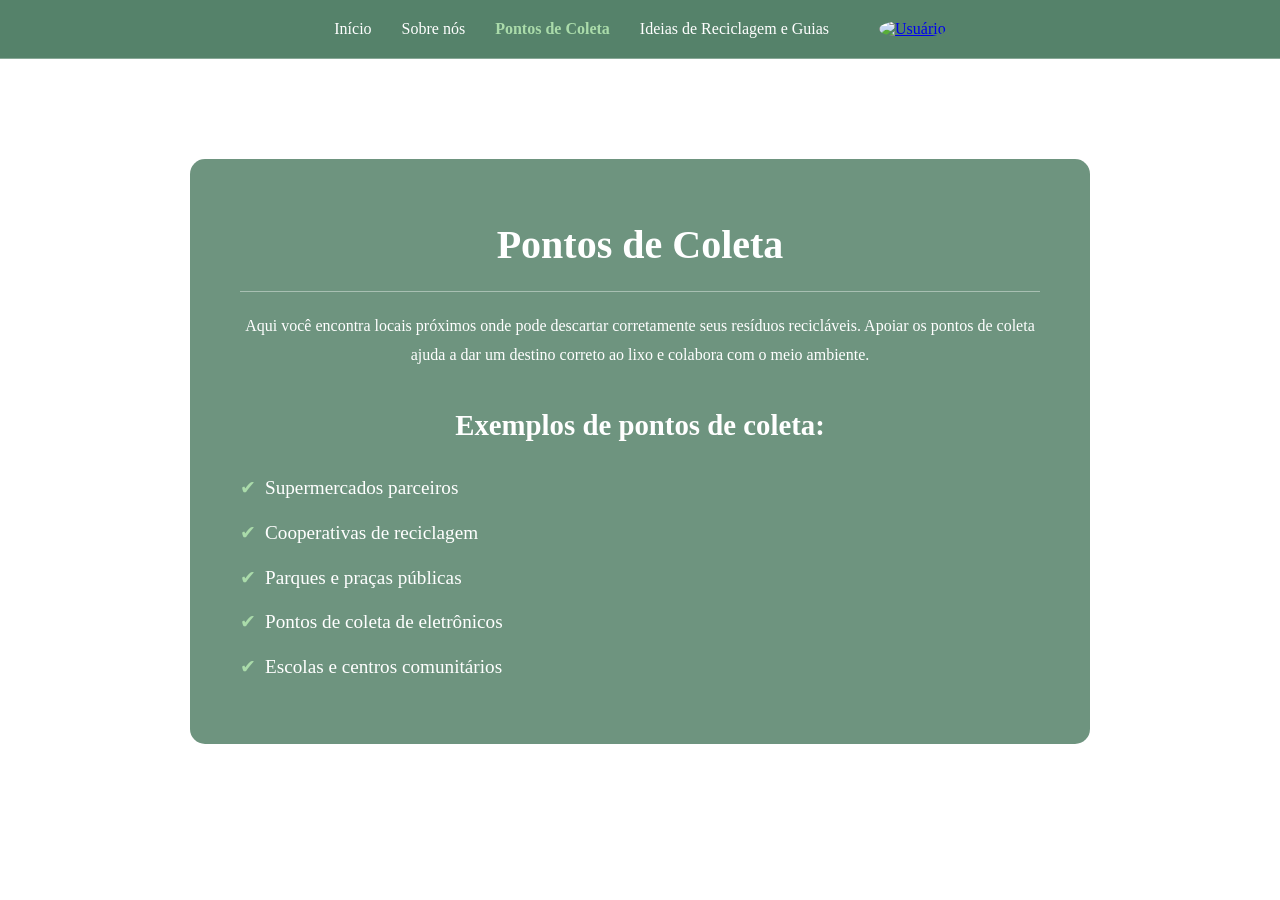
==== coleta.html @ eee6d3b7 "adição das telas: sobre nós, pontos de coleta e ideias de reciclagem e guias, mudaça suave na navbar" ====
<!DOCTYPE html>
<html lang="pt-BR">
<head>
  <meta charset="UTF-8" />
  <meta name="viewport" content="width=device-width, initial-scale=1.0" />
  <title>Vira-Lata - Pontos de Coleta</title>
  <link rel="stylesheet" href="estilo.css" />
  <link rel="icon" href="dog-icon.png" type="image/png" />
</head>
<body>
  <!-- Cabeçalho -->
  <header class="top-header">
    <nav>
      <ul class="nav-links">
  <li><a href="index.html">Início</a></li>
  <li><a href="nos.html">Sobre nós</a></li>
  <li><span class="current">Pontos de Coleta</span></li>
  <li><a href="ideias.html">Ideias de Reciclagem e Guias</a></li>
</ul>

      <div class="user-icon">
        <a href="login.html">
          <img src="https://thumbs.dreamstime.com/b/vetor-de-%C3%ADcone-perfil-do-avatar-padr%C3%A3o-foto-usu%C3%A1rio-m%C3%ADdia-social-183042379.jpg" alt="Usuário" />
        </a>
      </div>
    </nav>
  </header>

  <!-- Conteúdo -->
  <main class="about-section">
    <h1>Pontos de Coleta</h1>
    <p>
      Aqui você encontra locais próximos onde pode descartar corretamente seus resíduos recicláveis.
      Apoiar os pontos de coleta ajuda a dar um destino correto ao lixo e colabora com o meio ambiente.
    </p>

    <h2>Exemplos de pontos de coleta:</h2>
    <ul>
      <li>Supermercados parceiros</li>
      <li>Cooperativas de reciclagem</li>
      <li>Parques e praças públicas</li>
      <li>Pontos de coleta de eletrônicos</li>
      <li>Escolas e centros comunitários</li>
    </ul>
  </main>
</body>
</html>
---- estilo.css ----
* {
  margin: 0;
  padding: 0;
  box-sizing: border-box;
}

body {
  font-family: "Georgia", serif;
  color: #ffffff;
  min-height: 100vh;
  position: relative;
  overflow-x: hidden; /* esconde só a barra horizontal */
  overflow-y: auto;   /* ativa scroll vertical */
}


/* Desfoque no background */
body::before {
  content: "";
  position: fixed;
  top: 0;
  left: 0;
  width: 100%;
  height: 100%;
  background: url("https://raw.githubusercontent.com/gabcotrim7/projeto-vira-lata/main/assets/folhas-escuras-pixabay.webp") no-repeat center center fixed;
  background-size: cover;
  filter: blur(8px);
  z-index: -1;
}


/* Cabeçalho */
.top-header {
  background-color: rgba(14, 78, 43, 0.7);
  padding: 20px 40px;
  border-bottom: 1px solid rgba(255, 255, 255, 0.3);
}

nav {
  display: flex;
  justify-content: center;
  align-items: center;
  gap: 50px;
  flex-wrap: wrap;
}

.nav-links {
  list-style: none;
  display: flex;
  gap: 30px;
}

.nav-links a {
  color: #fff;
  text-decoration: none;
  font-size: 1rem;
  transition: color 0.3s ease;
}

.nav-links a:hover {
  color: #aadbaa;
}

/* Ícone do usuário */
.user-icon img {
  width: 30px;
  height: 30px;
  border-radius: 50%;
}

/* Conteúdo principal */
.welcome-section {
  max-width: 800px;
  margin: 100px auto;
  padding: 40px;
  border-radius: 10px;
  text-align: center;
  color: #fff;
}

.welcome-section h1 {
  font-size: 3rem;
  margin-bottom: 30px;
  font-weight: 600;
}

.welcome-section p {
  font-size: 1.4rem;
  line-height: 2;
}
.user-icon a img {
  width: 30px;
  height: 30px;
  border-radius: 50%;
  transition: filter 0.3s ease;
}

/* Aplica o desfoque ao passar o mouse */
.user-icon a:hover img {
  filter: blur(1px);
}

.about-section {
  max-width: 900px;
  margin: 100px auto;
  padding: 50px;
  background-color: rgba(14, 78, 43, 0.6); /* fundo translúcido */
  border-radius: 15px;
  text-align: center;
  color: #fff;
  line-height: 1.8;
}

.about-section h1 {
  font-size: 2.5rem;
  margin-bottom: 20px;
  border-bottom: 1px solid rgba(255, 255, 255, 0.4);
  padding-bottom: 10px;
}

.about-section h2 {
  font-size: 1.8rem;
  margin: 30px 0 15px;
}

.about-section ul {
  list-style: none;
  padding: 0;
  margin-top: 20px;
  text-align: left;
}

.about-section ul li {
  margin: 10px 0;
  font-size: 1.2rem;
  position: relative;
  padding-left: 25px;
}

/* marcador estilizado */
.about-section ul li::before {
  content: "✔";
  position: absolute;
  left: 0;
  color: #aadbaa;
}
.nav-links .current {
  color: #aadbaa;
  font-weight: bold;
  cursor: default;
}
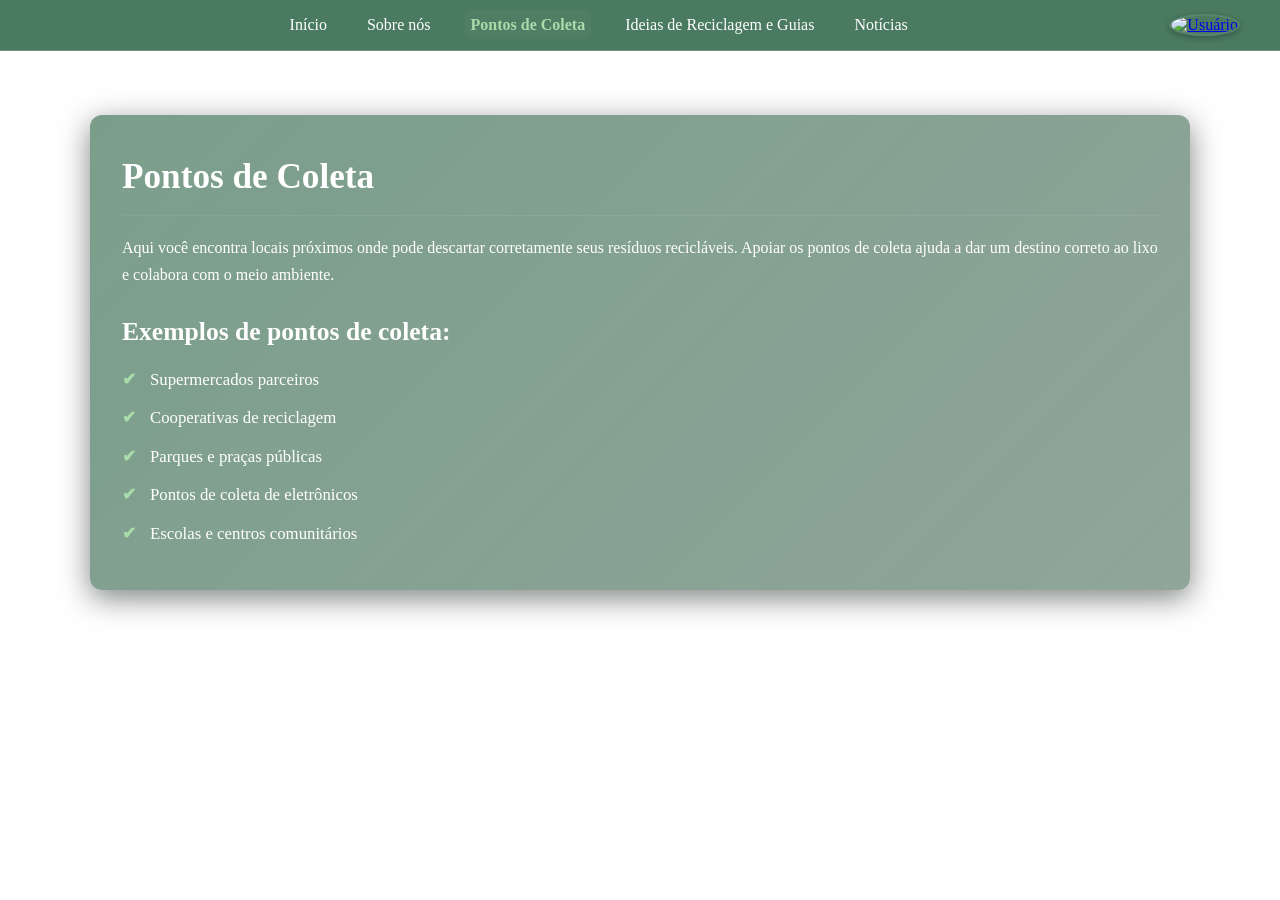
==== commit 5a21a8b8: "fix: navbar atualizada nas páginas" ====
--- a/coleta.html
+++ b/coleta.html
@@ -8,21 +8,27 @@
   <link rel="icon" href="dog-icon.png" type="image/png" />
 </head>
 <body>
+
   <!-- Cabeçalho -->
   <header class="top-header">
     <nav>
-      <ul class="nav-links">
-  <li><a href="index.html">Início</a></li>
-  <li><a href="nos.html">Sobre nós</a></li>
-  <li><span class="current">Pontos de Coleta</span></li>
-  <li><a href="ideias.html">Ideias de Reciclagem e Guias</a></li>
-</ul>
+
+      <div class="nav-center">
+        <ul class="nav-links">
+          <li><a href="index.html">Início</a></li>
+          <li><a href="nos.html">Sobre nós</a></li>
+          <li><span class="current">Pontos de Coleta</span></li>
+          <li><a href="ideias.html">Ideias de Reciclagem e Guias</a></li>
+          <li><a href="noticia.html">Notícias</a></li>
+        </ul>
+      </div>
 
       <div class="user-icon">
         <a href="login.html">
           <img src="https://thumbs.dreamstime.com/b/vetor-de-%C3%ADcone-perfil-do-avatar-padr%C3%A3o-foto-usu%C3%A1rio-m%C3%ADdia-social-183042379.jpg" alt="Usuário" />
         </a>
       </div>
+
     </nav>
   </header>
 
@@ -43,5 +49,6 @@
       <li>Escolas e centros comunitários</li>
     </ul>
   </main>
+
 </body>
 </html>
--- a/estilo.css
+++ b/estilo.css
@@ -1,151 +1,322 @@
+/* =========================
+   RESET BASICO
+   ========================= */
 * {
   margin: 0;
   padding: 0;
   box-sizing: border-box;
 }
 
+/* =========================
+   BODY & BACKGROUND (fix de z-index)
+   ========================= */
 body {
   font-family: "Georgia", serif;
   color: #ffffff;
   min-height: 100vh;
   position: relative;
-  overflow-x: hidden; /* esconde só a barra horizontal */
-  overflow-y: auto;   /* ativa scroll vertical */
-}
-
+  z-index: 0;                /* importante para garantir que ::before fique por trás */
+  overflow-x: hidden;        /* esconde só a barra horizontal */
+  overflow-y: auto;          /* ativa scroll vertical */
+  -webkit-font-smoothing: antialiased;
+  -moz-osx-font-smoothing: grayscale;
+}
 
 /* Desfoque no background */
 body::before {
   content: "";
   position: fixed;
+  inset: 0; /* top:0; right:0; bottom:0; left:0; */
+  background: url("https://ciclovivo.com.br/wp-content/uploads/2021/03/folhas-escuras-pixabay.jpg") no-repeat center center fixed;
+  background-size: cover;
+  filter: blur(8px);
+  z-index: -1; /* fica atrás de tudo */
+  pointer-events: none;
+}
+
+/* =========================
+   CABEÇALHO / NAV
+   ========================= */
+.top-header {
+  background-color: rgba(14, 78, 43, 0.75);
+  padding: 14px 24px;
+  border-bottom: 1px solid rgba(255, 255, 255, 0.2);
+}
+
+/* nav: layout flex flexível */
+nav {
+  display: flex;
+  align-items: center;
+  gap: 12px;
+  max-width: 1200px;
+  margin: 0 auto;
+}
+
+/* se você usou .nav-center (recomendado) ele centraliza corretamente */
+.nav-center {
+  flex: 1;
+  display: flex;
+  justify-content: center;
+  align-items: center;
+}
+
+/* fallback: se NÃO houver .nav-center, a .nav-links também fica centralizada */
+nav .nav-links {
+  list-style: none;
+  display: flex;
+  gap: 28px;
+  align-items: center;
+  margin: 0 auto; /* tenta manter centralizados caso não haja .nav-center */
+}
+
+/* links da nav */
+.nav-links a,
+.nav-links span {
+  color: #fff;
+  text-decoration: none;
+  font-size: 1rem;
+  transition: color 0.22s ease, transform 0.15s ease;
+  padding: 6px 6px;
+  border-radius: 6px;
+}
+
+/* hover */
+.nav-links a:hover {
+  color: #aadbaa;
+  transform: translateY(-2px);
+}
+
+/* estilo do item atual (span) */
+.nav-links .current {
+  color: #aadbaa;
+  font-weight: 700;
+  cursor: default;
+  background: rgba(255,255,255,0.03);
+}
+
+/* Ícone do usuário: sempre no lado direito sem quebrar o centramento */
+.user-icon {
+  margin-left: auto; /* empurra pro lado direito quando existir espaço */
+  display: flex;
+  align-items: center;
+  gap: 10px;
+}
+
+.user-icon img {
+  width: 36px;
+  height: 36px;
+  border-radius: 50%;
+  object-fit: cover;
+  border: 2px solid rgba(255,255,255,0.08);
+  box-shadow: 0 2px 6px rgba(0,0,0,0.3);
+  transition: filter 0.25s ease, transform 0.15s ease;
+}
+
+.user-icon a:hover img {
+  filter: blur(0.8px);
+  transform: translateY(-2px);
+}
+
+/* =========================
+   CONTEÚDO PRINCIPAL / CARDS
+   ========================= */
+.welcome-section,
+.about-section {
+  max-width: 1100px;
+  margin: 64px auto;
+  padding: 32px;
+  border-radius: 12px;
+  color: #fff;
+  line-height: 1.7;
+  background: linear-gradient(135deg, rgba(14,78,43,0.55), rgba(8,56,31,0.45));
+  box-shadow: 0 8px 30px rgba(2,10,6,0.5);
+}
+
+/* títulos */
+.welcome-section h1 {
+  font-size: 2.6rem;
+  margin-bottom: 18px;
+  font-weight: 600;
+}
+
+.about-section h1,
+.about-section h2 {
+  color: #fff;
+}
+
+.about-section h1 {
+  font-size: 2.2rem;
+  margin-bottom: 18px;
+  padding-bottom: 8px;
+  border-bottom: 1px solid rgba(255,255,255,0.06);
+}
+
+.about-section h2 {
+  font-size: 1.6rem;
+  margin-top: 22px;
+}
+
+/* listas */
+.about-section ul {
+  list-style: none;
+  margin-top: 12px;
+  padding-left: 0;
+}
+
+.about-section ul li {
+  margin: 10px 0;
+  font-size: 1.05rem;
+  padding-left: 28px;
+  position: relative;
+}
+
+.about-section ul li::before {
+  content: "✔";
+  position: absolute;
+  left: 0;
+  top: 0;
+  color: #aadbaa;
+  font-weight: 700;
+}
+
+/* =========================
+   GALERIA DE IMAGENS (GRID responsivo)
+   ========================= */
+.recycle-images {
+  display: grid;
+  grid-template-columns: repeat(auto-fit, minmax(220px, 1fr));
+  gap: 16px;
+  margin: 18px 0 26px;
+  align-items: stretch;
+}
+
+.recycle-images img {
+  width: 100%;
+  height: 180px;
+  object-fit: cover;
+  display: block;
+  border-radius: 10px;
+  border: 1px solid rgba(255,255,255,0.06);
+  box-shadow: 0 6px 18px rgba(0,0,0,0.35);
+}
+
+/* títulos pequenos das seções de imagens */
+.about-section h3 {
+  margin-top: 20px;
+  margin-bottom: 10px;
+  font-size: 1.15rem;
+  color: #eaf8ea;
+}
+
+/* =========================
+   VÍDEOS (responsivos)
+   ========================= */
+.recycle-videos {
+  display: grid;
+  grid-template-columns: repeat(auto-fit, minmax(300px, 1fr));
+  gap: 20px;
+  margin: 18px 0 30px;
+}
+
+/* cada vídeo fica dentro de um wrapper com proporção 16:9 */
+.video-wrapper {
+  position: relative;
+  padding-bottom: 56.25%; /* 16:9 */
+  height: 0;
+  overflow: hidden;
+  border-radius: 10px;
+  box-shadow: 0 6px 18px rgba(0,0,0,0.35);
+  background: rgba(0,0,0,0.15);
+  border: 1px solid rgba(255,255,255,0.04);
+}
+
+.video-wrapper iframe,
+.video-wrapper video {
+  position: absolute;
   top: 0;
   left: 0;
   width: 100%;
   height: 100%;
-  background: url("https://raw.githubusercontent.com/gabcotrim7/projeto-vira-lata/main/assets/folhas-escuras-pixabay.webp") no-repeat center center fixed;
-  background-size: cover;
-  filter: blur(8px);
-  z-index: -1;
-}
-
-
-/* Cabeçalho */
-.top-header {
-  background-color: rgba(14, 78, 43, 0.7);
-  padding: 20px 40px;
-  border-bottom: 1px solid rgba(255, 255, 255, 0.3);
-}
-
-nav {
-  display: flex;
-  justify-content: center;
-  align-items: center;
-  gap: 50px;
-  flex-wrap: wrap;
-}
-
-.nav-links {
-  list-style: none;
-  display: flex;
-  gap: 30px;
-}
-
-.nav-links a {
-  color: #fff;
-  text-decoration: none;
-  font-size: 1rem;
-  transition: color 0.3s ease;
-}
-
-.nav-links a:hover {
-  color: #aadbaa;
-}
-
-/* Ícone do usuário */
-.user-icon img {
-  width: 30px;
-  height: 30px;
-  border-radius: 50%;
-}
-
-/* Conteúdo principal */
-.welcome-section {
-  max-width: 800px;
-  margin: 100px auto;
-  padding: 40px;
-  border-radius: 10px;
-  text-align: center;
-  color: #fff;
-}
-
-.welcome-section h1 {
-  font-size: 3rem;
-  margin-bottom: 30px;
-  font-weight: 600;
-}
-
-.welcome-section p {
-  font-size: 1.4rem;
-  line-height: 2;
-}
-.user-icon a img {
-  width: 30px;
-  height: 30px;
-  border-radius: 50%;
-  transition: filter 0.3s ease;
-}
-
-/* Aplica o desfoque ao passar o mouse */
-.user-icon a:hover img {
-  filter: blur(1px);
-}
-
-.about-section {
-  max-width: 900px;
-  margin: 100px auto;
-  padding: 50px;
-  background-color: rgba(14, 78, 43, 0.6); /* fundo translúcido */
-  border-radius: 15px;
-  text-align: center;
-  color: #fff;
-  line-height: 1.8;
-}
-
-.about-section h1 {
-  font-size: 2.5rem;
-  margin-bottom: 20px;
-  border-bottom: 1px solid rgba(255, 255, 255, 0.4);
-  padding-bottom: 10px;
-}
-
-.about-section h2 {
-  font-size: 1.8rem;
-  margin: 30px 0 15px;
-}
-
-.about-section ul {
-  list-style: none;
-  padding: 0;
-  margin-top: 20px;
-  text-align: left;
-}
-
-.about-section ul li {
-  margin: 10px 0;
-  font-size: 1.2rem;
-  position: relative;
-  padding-left: 25px;
-}
-
-/* marcador estilizado */
-.about-section ul li::before {
-  content: "✔";
-  position: absolute;
-  left: 0;
-  color: #aadbaa;
-}
-.nav-links .current {
-  color: #aadbaa;
-  font-weight: bold;
-  cursor: default;
-}
+  border: 0;
+}
+
+/* legenda/descrição pequena abaixo do vídeo */
+.video-caption {
+  margin-top: 8px;
+  font-size: 0.95rem;
+  color: #dff5d9;
+}
+
+/* =========================
+   LINKS EXTERNOS
+   ========================= */
+a[target="_blank"] {
+  text-decoration: underline;
+  text-underline-offset: 3px;
+}
+
+/* estilo dos links listados */
+.about-section ul a {
+  color: #eaf8ea;
+  transition: color 0.18s ease;
+}
+
+.about-section ul a:hover {
+  color: #ffffff;
+}
+
+/* =========================
+   PEQUENAS AJUSTES RESPONSIVOS
+   ========================= */
+@media (max-width: 900px) {
+  .welcome-section,
+  .about-section {
+    margin: 40px 18px;
+    padding: 20px;
+  }
+
+  .user-icon img {
+    width: 34px;
+    height: 34px;
+  }
+
+  .nav-links {
+    gap: 16px;
+    font-size: 0.95rem;
+  }
+}
+
+@media (max-width: 640px) {
+  nav {
+    padding: 0 12px;
+  }
+
+  .nav-links {
+    gap: 12px;
+    font-size: 0.95rem;
+  }
+
+  /* empilha nav: links à esquerda e icone à direita (fallback) */
+  nav {
+    justify-content: space-between;
+  }
+
+  .nav-center {
+    order: 1;
+  }
+
+  .user-icon {
+    order: 2;
+    margin-left: 0;
+  }
+
+  .recycle-images img {
+    height: 150px;
+  }
+}
+
+/* =========================
+   UTILITÁRIOS (margens rápidas)
+   ========================= */
+.mt-12 { margin-top: 12px; }
+.mb-12 { margin-bottom: 12px; }
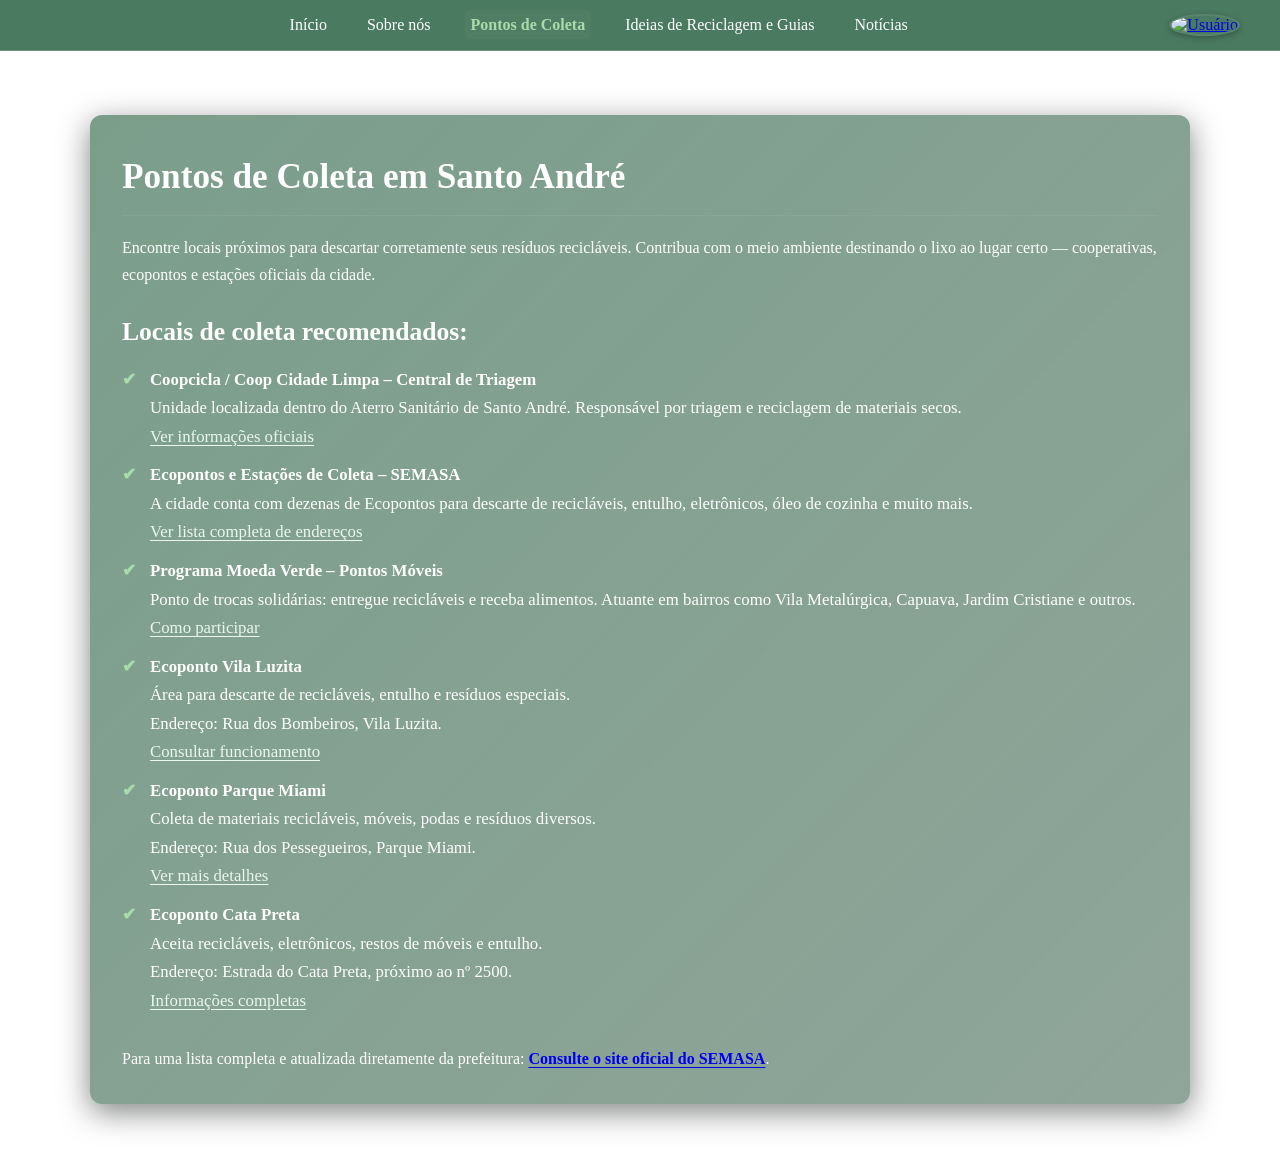
==== commit 8a13537d: "Atualiza arquivos do site" ====
--- a/coleta.html
+++ b/coleta.html
@@ -34,20 +34,81 @@
 
   <!-- Conteúdo -->
   <main class="about-section">
-    <h1>Pontos de Coleta</h1>
+    <h1>Pontos de Coleta em Santo André</h1>
+
     <p>
-      Aqui você encontra locais próximos onde pode descartar corretamente seus resíduos recicláveis.
-      Apoiar os pontos de coleta ajuda a dar um destino correto ao lixo e colabora com o meio ambiente.
+      Encontre locais próximos para descartar corretamente seus resíduos recicláveis.  
+      Contribua com o meio ambiente destinando o lixo ao lugar certo — cooperativas, ecopontos e estações oficiais da cidade.
     </p>
 
-    <h2>Exemplos de pontos de coleta:</h2>
-    <ul>
-      <li>Supermercados parceiros</li>
-      <li>Cooperativas de reciclagem</li>
-      <li>Parques e praças públicas</li>
-      <li>Pontos de coleta de eletrônicos</li>
-      <li>Escolas e centros comunitários</li>
+    <h2>Locais de coleta recomendados:</h2>
+
+    <ul class="collection-list">
+
+      <!-- Item 1 -->
+      <li>
+        <strong>Coopcicla / Coop Cidade Limpa – Central de Triagem</strong><br>
+        Unidade localizada dentro do Aterro Sanitário de Santo André. Responsável por triagem e reciclagem de materiais secos.<br>
+        <a href="https://portais.santoandre.sp.gov.br/semasa/residuos/aterro-sanitario/cooperativas/" target="_blank">
+          Ver informações oficiais
+        </a>
+      </li>
+
+      <!-- Item 2 -->
+      <li>
+        <strong>Ecopontos e Estações de Coleta – SEMASA</strong><br>
+        A cidade conta com dezenas de Ecopontos para descarte de recicláveis, entulho, eletrônicos, óleo de cozinha e muito mais.<br>
+        <a href="https://portais.santoandre.sp.gov.br/semasa/residuos/estacoes-de-coleta/" target="_blank">
+          Ver lista completa de endereços
+        </a>
+      </li>
+
+      <!-- Item 3 -->
+      <li>
+        <strong>Programa Moeda Verde – Pontos Móveis</strong><br>
+        Ponto de trocas solidárias: entregue recicláveis e receba alimentos. Atuante em bairros como Vila Metalúrgica, Capuava, Jardim Cristiane e outros.<br>
+        <a href="https://www.ciudadeseducadorasla.org/ciudades/pt-br/santo-andre-programa-moeda-verde" target="_blank">
+          Como participar
+        </a>
+      </li>
+
+      <!-- Item 4 -->
+      <li>
+        <strong>Ecoponto Vila Luzita</strong><br>
+        Área para descarte de recicláveis, entulho e resíduos especiais.<br>
+        Endereço: Rua dos Bombeiros, Vila Luzita.<br>
+        <a href="https://portais.santoandre.sp.gov.br/semasa/residuos/estacoes-de-coleta/" target="_blank">
+          Consultar funcionamento
+        </a>
+      </li>
+
+      <!-- Item 5 -->
+      <li>
+        <strong>Ecoponto Parque Miami</strong><br>
+        Coleta de materiais recicláveis, móveis, podas e resíduos diversos.<br>
+        Endereço: Rua dos Pessegueiros, Parque Miami.<br>
+        <a href="https://portais.santoandre.sp.gov.br/semasa/residuos/estacoes-de-coleta/" target="_blank">
+          Ver mais detalhes
+        </a>
+      </li>
+
+      <!-- Item 6 -->
+      <li>
+        <strong>Ecoponto Cata Preta</strong><br>
+        Aceita recicláveis, eletrônicos, restos de móveis e entulho.<br>
+        Endereço: Estrada do Cata Preta, próximo ao nº 2500.<br>
+        <a href="https://portais.santoandre.sp.gov.br/semasa/residuos/estacoes-de-coleta/" target="_blank">
+          Informações completas
+        </a>
+      </li>
+
     </ul>
+
+    <p style="margin-top: 30px;">
+      Para uma lista completa e atualizada diretamente da prefeitura:  
+      <a href="https://portais.santoandre.sp.gov.br/semasa" target="_blank"><strong>Consulte o site oficial do SEMASA</strong></a>.
+    </p>
+
   </main>
 
 </body>
--- a/estilo.css
+++ b/estilo.css
@@ -320,3 +320,48 @@
    ========================= */
 .mt-12 { margin-top: 12px; }
 .mb-12 { margin-bottom: 12px; }
+.cards-container {
+  display: grid;
+  gap: 25px;
+  grid-template-columns: repeat(auto-fit, minmax(280px, 1fr));
+  margin-top: 40px;
+}
+
+.card {
+  background: #ffffff;
+  padding: 25px;
+  border-radius: 12px;
+  box-shadow: 0 4px 10px rgba(0,0,0,0.12);
+  transition: 0.3s ease;
+  border-left: 6px solid #3ba336;
+}
+
+.card:hover {
+  transform: translateY(-5px);
+  box-shadow: 0 8px 18px rgba(0,0,0,0.18);
+}
+
+.card h3 {
+  margin-bottom: 12px;
+  color: #2f4f2f;
+}
+
+.card p {
+  margin-bottom: 15px;
+  color: #444;
+  line-height: 1.4;
+}
+
+.botao-card {
+  display: inline-block;
+  padding: 8px 14px;
+  background: #3ba336;
+  color: #fff;
+  border-radius: 8px;
+  text-decoration: none;
+  transition: .3s ease;
+}
+
+.botao-card:hover {
+  background: #2d7f29;
+}
